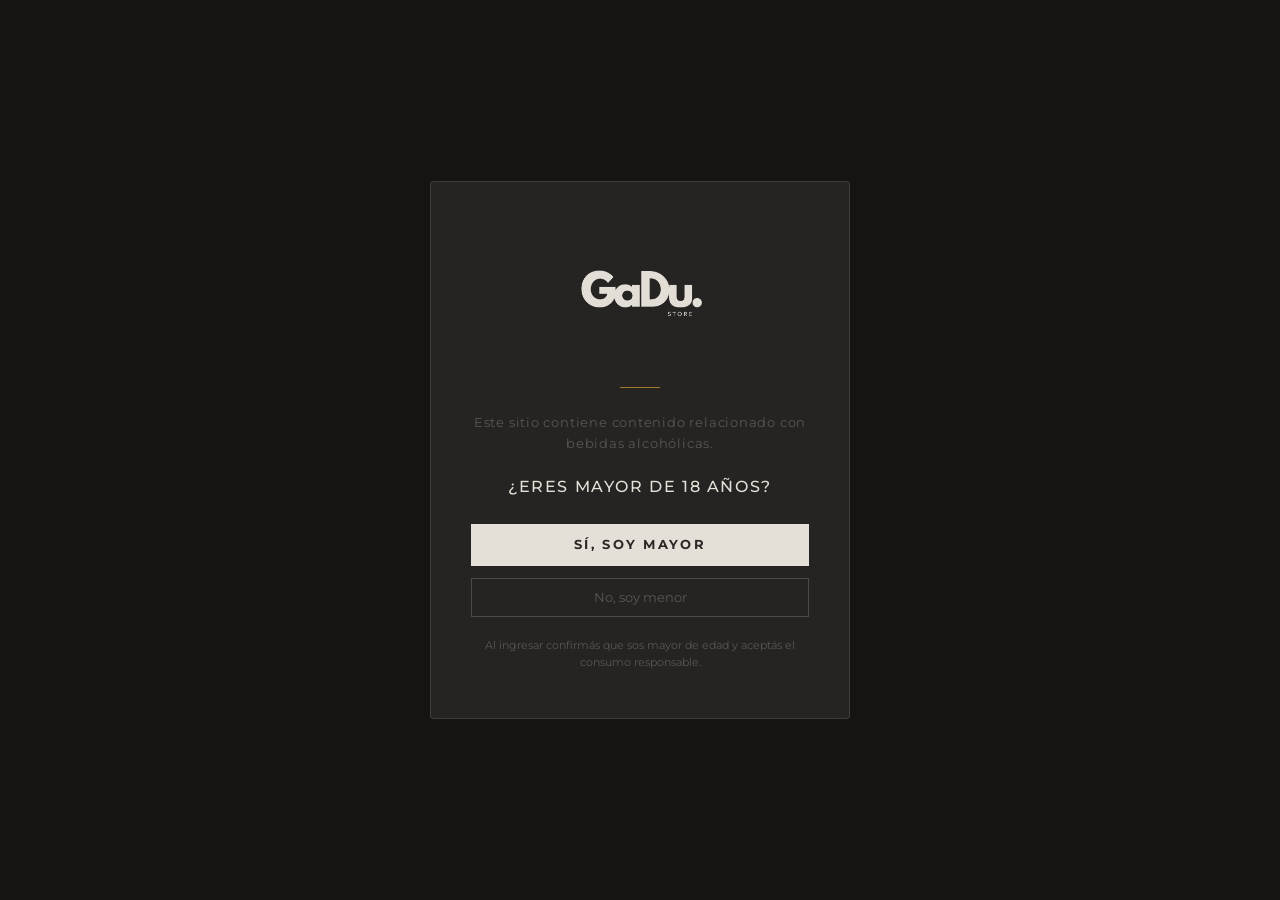
==== catalogo.html @ 3890386d "feat: catálogo como página independiente por marca" ====
<!DOCTYPE html>
<html lang="es">
<head>
    <meta charset="UTF-8">
    <meta name="viewport" content="width=device-width, initial-scale=1.0">
    <title>Catálogo — Gadu Store</title>
    <link rel="stylesheet" href="styles.css">
    <link rel="preconnect" href="https://fonts.googleapis.com">
    <link rel="preconnect" href="https://fonts.gstatic.com" crossorigin>
    <link href="https://fonts.googleapis.com/css2?family=Montserrat:wght@300;400;500;700&family=Cormorant+Garamond:ital,wght@0,300;0,400;1,300&display=swap" rel="stylesheet">
</head>
<body>

<!-- ======= MODAL EDAD ======= -->
<div id="age-modal" class="modal-overlay">
    <div class="modal-box">
        <img src="IMAGENES/Logo Gadu/Logo GaDu.png" alt="Gadu Store" class="modal-logo">
        <div class="modal-divider"></div>
        <p class="modal-text">Este sitio contiene contenido relacionado con bebidas alcohólicas.</p>
        <p class="modal-question">¿Eres mayor de 18 años?</p>
        <div class="modal-buttons">
            <button id="yes-btn" class="btn-age-yes">SÍ, SOY MAYOR</button>
            <button id="no-btn" class="btn-age-no">No, soy menor</button>
        </div>
        <p class="modal-legal">Al ingresar confirmás que sos mayor de edad y aceptás el consumo responsable.</p>
    </div>
</div>

<!-- ======= MENOR DE EDAD ======= -->
<div id="underage-block" class="underage-screen" style="display:none;">
    <p>Debes ser mayor de 18 años para ingresar.</p>
</div>

<!-- ======= CONTENIDO PRINCIPAL ======= -->
<div id="main-content" style="display:none;">

    <!-- TOP BAR -->
    <div class="topbar">
        <div class="topbar-left">
            <span>// PARAGUAY</span>
        </div>
        <div class="topbar-right">
            <a href="https://www.instagram.com/gadu_storepy/" target="_blank" class="topbar-link" aria-label="Instagram">
                <svg width="15" height="15" viewBox="0 0 24 24" fill="currentColor"><path d="M12 2.163c3.204 0 3.584.012 4.85.07 3.252.148 4.771 1.691 4.919 4.919.058 1.265.069 1.645.069 4.849 0 3.205-.012 3.584-.069 4.849-.149 3.225-1.664 4.771-4.919 4.919-1.266.058-1.644.07-4.85.07-3.204 0-3.584-.012-4.849-.07-3.26-.149-4.771-1.699-4.919-4.92-.058-1.265-.07-1.644-.07-4.849 0-3.204.013-3.583.07-4.849.149-3.227 1.664-4.771 4.919-4.919 1.266-.057 1.645-.069 4.849-.069zm0-2.163c-3.259 0-3.667.014-4.947.072-4.358.2-6.78 2.618-6.98 6.98-.059 1.281-.073 1.689-.073 4.948 0 3.259.014 3.668.072 4.948.2 4.358 2.618 6.78 6.98 6.98 1.281.058 1.689.072 4.948.072 3.259 0 3.668-.014 4.948-.072 4.354-.2 6.782-2.618 6.979-6.98.059-1.28.073-1.689.073-4.948 0-3.259-.014-3.667-.072-4.947-.196-4.354-2.617-6.78-6.979-6.98-1.281-.059-1.69-.073-4.949-.073zm0 5.838c-3.403 0-6.162 2.759-6.162 6.162s2.759 6.163 6.162 6.163 6.162-2.759 6.162-6.163c0-3.403-2.759-6.162-6.162-6.162zm0 10.162c-2.209 0-4-1.79-4-4 0-2.209 1.791-4 4-4s4 1.791 4 4c0 2.21-1.791 4-4 4zm6.406-11.845c-.796 0-1.441.645-1.441 1.44s.645 1.44 1.441 1.44c.795 0 1.439-.645 1.439-1.44s-.644-1.44-1.439-1.44z"/></svg>
            </a>
            <a href="https://wa.me/595993330038" target="_blank" class="topbar-link" aria-label="WhatsApp">
                <svg width="15" height="15" viewBox="0 0 24 24" fill="currentColor"><path d="M17.472 14.382c-.297-.149-1.758-.867-2.03-.967-.273-.099-.471-.148-.67.15-.197.297-.767.966-.94 1.164-.173.199-.347.223-.644.075-.297-.15-1.255-.463-2.39-1.475-.883-.788-1.48-1.761-1.653-2.059-.173-.297-.018-.458.13-.606.134-.133.298-.347.446-.52.149-.174.198-.298.298-.497.099-.198.05-.371-.025-.52-.075-.149-.669-1.612-.916-2.207-.242-.579-.487-.5-.669-.51-.173-.008-.371-.01-.57-.01-.198 0-.52.074-.792.372-.272.297-1.04 1.016-1.04 2.479 0 1.462 1.065 2.875 1.213 3.074.149.198 2.096 3.2 5.077 4.487.709.306 1.262.489 1.694.625.712.227 1.36.195 1.871.118.571-.085 1.758-.719 2.006-1.413.248-.694.248-1.289.173-1.413-.074-.124-.272-.198-.57-.347m-5.421 7.403h-.004a9.87 9.87 0 01-5.031-1.378l-.361-.214-3.741.982.998-3.648-.235-.374a9.86 9.86 0 01-1.51-5.26c.001-5.45 4.436-9.884 9.888-9.884 2.64 0 5.122 1.03 6.988 2.898a9.825 9.825 0 012.893 6.994c-.003 5.45-4.437 9.884-9.885 9.884m8.413-18.297A11.815 11.815 0 0012.05 0C5.495 0 .16 5.335.157 11.892c0 2.096.547 4.142 1.588 5.945L.057 24l6.305-1.654a11.882 11.882 0 005.683 1.448h.005c6.554 0 11.89-5.335 11.893-11.893a11.821 11.821 0 00-3.48-8.413z"/></svg>
            </a>
        </div>
    </div>

    <!-- NAVBAR -->
    <header id="navbar">
        <nav class="navbar">
            <a href="index.html" class="logo-link">
                <img src="IMAGENES/Logo Gadu/Logo GaDu.png" alt="Gadu Store" class="nav-logo">
            </a>
            <ul class="nav-links">
                <li><a href="index.html">INICIO</a></li>
                <li><a href="catalogo.html" class="nav-active">CATÁLOGO</a></li>
                <li><a href="index.html#marcas">MARCAS</a></li>
                <li><a href="index.html#contacto">CONTACTO</a></li>
            </ul>
            <button class="cart-btn" onclick="toggleCartPanel()" aria-label="Carrito">
                <svg width="20" height="20" viewBox="0 0 24 24" fill="none" stroke="currentColor" stroke-width="1.5" stroke-linecap="round" stroke-linejoin="round">
                    <path d="M6 2 3 6v14a2 2 0 0 0 2 2h14a2 2 0 0 0 2-2V6l-3-4z"/><line x1="3" y1="6" x2="21" y2="6"/><path d="M16 10a4 4 0 0 1-8 0"/>
                </svg>
                <span class="cart-badge" id="cart-count">0</span>
            </button>
            <button class="hamburger" id="hamburger" onclick="toggleMenu()">
                <span></span><span></span><span></span>
            </button>
        </nav>
        <div class="mobile-menu" id="mobile-menu">
            <a href="index.html"    onclick="toggleMenu()">INICIO</a>
            <a href="catalogo.html" onclick="toggleMenu()">CATÁLOGO</a>
            <a href="index.html#marcas"   onclick="toggleMenu()">MARCAS</a>
            <a href="index.html#contacto" onclick="toggleMenu()">CONTACTO</a>
        </div>
    </header>

    <!-- HERO DE MARCA (generado por JS) -->
    <div id="catalog-hero" class="catalog-page-hero"></div>

    <!-- CATÁLOGO (grilla) -->
    <section id="catalogo" class="catalog-section">
        <div class="catalog-head">
            <p class="catalog-sub"><span id="wine-count">0</span> vinos disponibles</p>
            <div class="brand-filters" id="brand-filters"></div>
        </div>
        <div class="catalog-grid" id="catalog-grid"></div>
    </section>

    <!-- PANEL CARRITO (flotante) -->
    <div class="cart-panel" id="cart-panel">
        <div class="cart-panel-head">
            <h3>TU PEDIDO</h3>
            <button class="cart-panel-close" onclick="toggleCartPanel()">✕</button>
        </div>
        <div id="cart-empty-msg" class="cart-empty-msg">
            <p>Todavía no seleccionaste ningún vino.</p>
            <a href="catalogo.html" onclick="toggleCartPanel()" class="cart-go-catalog">Ver Catálogo</a>
        </div>
        <div id="cart-items-wrap" style="display:none;">
            <div id="cart-items-list"></div>
            <div class="cart-total-row">
                <span>TOTAL</span>
                <span id="cart-total">0 Gs</span>
            </div>
            <div class="cart-panel-btns">
                <button class="btn-clear" onclick="clearCart()">Limpiar</button>
                <button class="btn-wa-order" onclick="sendWhatsAppOrder()">
                    <svg width="16" height="16" viewBox="0 0 24 24" fill="currentColor"><path d="M17.472 14.382c-.297-.149-1.758-.867-2.03-.967-.273-.099-.471-.148-.67.15-.197.297-.767.966-.94 1.164-.173.199-.347.223-.644.075-.297-.15-1.255-.463-2.39-1.475-.883-.788-1.48-1.761-1.653-2.059-.173-.297-.018-.458.13-.606.134-.133.298-.347.446-.52.149-.174.198-.298.298-.497.099-.198.05-.371-.025-.52-.075-.149-.669-1.612-.916-2.207-.242-.579-.487-.5-.669-.51-.173-.008-.371-.01-.57-.01-.198 0-.52.074-.792.372-.272.297-1.04 1.016-1.04 2.479 0 1.462 1.065 2.875 1.213 3.074.149.198 2.096 3.2 5.077 4.487.709.306 1.262.489 1.694.625.712.227 1.36.195 1.871.118.571-.085 1.758-.719 2.006-1.413.248-.694.248-1.289.173-1.413-.074-.124-.272-.198-.57-.347m-5.421 7.403h-.004a9.87 9.87 0 01-5.031-1.378l-.361-.214-3.741.982.998-3.648-.235-.374a9.86 9.86 0 01-1.51-5.26c.001-5.45 4.436-9.884 9.888-9.884 2.64 0 5.122 1.03 6.988 2.898a9.825 9.825 0 012.893 6.994c-.003 5.45-4.437 9.884-9.885 9.884m8.413-18.297A11.815 11.815 0 0012.05 0C5.495 0 .16 5.335.157 11.892c0 2.096.547 4.142 1.588 5.945L.057 24l6.305-1.654a11.882 11.882 0 005.683 1.448h.005c6.554 0 11.89-5.335 11.893-11.893a11.821 11.821 0 00-3.48-8.413z"/></svg>
                    Enviar por WhatsApp
                </button>
            </div>
        </div>
    </div>
    <div class="cart-backdrop" id="cart-backdrop" onclick="toggleCartPanel()"></div>

    <!-- FOOTER -->
    <footer class="footer">
        <div class="footer-inner">
            <img src="IMAGENES/Logo Gadu/Logo GaDu.png" alt="Gadu Store" class="footer-logo">
            <p class="footer-tagline">Vinos selectos para cada momento</p>
            <div class="footer-socials">
                <a href="https://www.instagram.com/gadu_storepy/" target="_blank">Instagram</a>
                <span>//</span>
                <a href="https://wa.me/595993330038" target="_blank">WhatsApp</a>
            </div>
            <p class="footer-legal">© 2024 Gadu Store &nbsp;·&nbsp; Consumo responsable +18</p>
        </div>
    </footer>

</div><!-- /main-content -->

<!-- WHATSAPP FLOTANTE -->
<a href="https://wa.me/595993330038" target="_blank" class="wa-float" id="wa-float" aria-label="WhatsApp">
    <svg width="26" height="26" viewBox="0 0 24 24" fill="currentColor"><path d="M17.472 14.382c-.297-.149-1.758-.867-2.03-.967-.273-.099-.471-.148-.67.15-.197.297-.767.966-.94 1.164-.173.199-.347.223-.644.075-.297-.15-1.255-.463-2.39-1.475-.883-.788-1.48-1.761-1.653-2.059-.173-.297-.018-.458.13-.606.134-.133.298-.347.446-.52.149-.174.198-.298.298-.497.099-.198.05-.371-.025-.52-.075-.149-.669-1.612-.916-2.207-.242-.579-.487-.5-.669-.51-.173-.008-.371-.01-.57-.01-.198 0-.52.074-.792.372-.272.297-1.04 1.016-1.04 2.479 0 1.462 1.065 2.875 1.213 3.074.149.198 2.096 3.2 5.077 4.487.709.306 1.262.489 1.694.625.712.227 1.36.195 1.871.118.571-.085 1.758-.719 2.006-1.413.248-.694.248-1.289.173-1.413-.074-.124-.272-.198-.57-.347m-5.421 7.403h-.004a9.87 9.87 0 01-5.031-1.378l-.361-.214-3.741.982.998-3.648-.235-.374a9.86 9.86 0 01-1.51-5.26c.001-5.45 4.436-9.884 9.888-9.884 2.64 0 5.122 1.03 6.988 2.898a9.825 9.825 0 012.893 6.994c-.003 5.45-4.437 9.884-9.885 9.884m8.413-18.297A11.815 11.815 0 0012.05 0C5.495 0 .16 5.335.157 11.892c0 2.096.547 4.142 1.588 5.945L.057 24l6.305-1.654a11.882 11.882 0 005.683 1.448h.005c6.554 0 11.89-5.335 11.893-11.893a11.821 11.821 0 00-3.48-8.413z"/></svg>
</a>

<script src="script.js"></script>
</body>
</html>
---- styles.css ----
/* =============================================
   GADU STORE — styles.css  (rediseño v2)
   Inspirado en Mosquita Muerta Wines
   Fondo oscuro · Paneles beige · Zoom hover
   ============================================= */

:root {
    --dark:      #1C1B19;
    --dark-2:    #252422;
    --beige:     #e4e0d7;
    --beige-lt:  #eeebe5;
    --text-dark: #2a2826;
    --text-mid:  #5a5652;
    --gold:      #a07830;
    --wine:      #6B1F27;
    --wa:        #25D366;
    --white:     #ffffff;
    --trans:     all .35s ease;
}

*, *::before, *::after { margin:0; padding:0; box-sizing:border-box; }
html { scroll-behavior:smooth; }
body {
    font-family: 'Montserrat', sans-serif;
    background: var(--beige);
    color: var(--beige);
    line-height: 1.6;
    overflow-x: hidden;
}
a { text-decoration: none; color: inherit; }
ul { list-style: none; }
button { cursor: pointer; font-family: inherit; }

::-webkit-scrollbar { width:5px; height:5px; }
::-webkit-scrollbar-track { background: var(--dark-2); }
::-webkit-scrollbar-thumb { background: var(--gold); border-radius:3px; }

/* =============================================
   MODAL EDAD
   ============================================= */
#age-modal {
    position: fixed; inset:0; z-index:9999;
    background: rgba(10,9,8,.95);
    display: flex; align-items:center; justify-content:center;
    backdrop-filter: blur(6px);
}
.modal-box {
    background: var(--dark-2);
    border: 1px solid rgba(228,224,215,.12);
    border-radius: 4px;
    padding: 3rem 2.5rem;
    max-width: 420px; width:90%;
    text-align: center;
}
.modal-logo {
    width: 200px; height:auto;
    display:block; margin: 0 auto 1.5rem;
}
.modal-divider {
    width:40px; height:1px;
    background: var(--gold);
    margin: 0 auto 1.5rem;
}
.modal-text { font-size:.82rem; color:var(--text-mid); letter-spacing:.06em; margin-bottom:.5rem; }
.modal-question {
    font-size:1rem; font-weight:500;
    letter-spacing:.1em; text-transform:uppercase;
    color:var(--beige); margin: 1.25rem 0 1.5rem;
}
.modal-buttons { display:flex; flex-direction:column; gap:.75rem; }
.btn-age-yes {
    background: var(--beige); color:var(--text-dark);
    border:none; padding:.85rem;
    font-family:inherit; font-size:.8rem;
    font-weight:700; letter-spacing:.18em;
    text-transform:uppercase;
    transition:var(--trans);
}
.btn-age-yes:hover { background:var(--white); }
.btn-age-no {
    background:transparent; color:var(--text-mid);
    border:1px solid rgba(228,224,215,.2);
    padding:.7rem; font-size:.8rem;
    font-family:inherit; transition:var(--trans);
}
.btn-age-no:hover { border-color:var(--text-mid); }
.modal-legal { font-size:.68rem; color:var(--text-mid); margin-top:1.25rem; line-height:1.5; }

/* UNDERAGE */
#underage-block {
    position:fixed; inset:0;
    background:var(--dark);
    display:flex; align-items:center; justify-content:center;
    font-size:1rem; letter-spacing:.1em;
    text-transform:uppercase; color:var(--text-mid);
}

/* =============================================
   TOP BAR
   ============================================= */
.topbar {
    background: var(--dark-2);
    border-bottom: 1px solid rgba(228,224,215,.06);
    padding: .5rem 2rem;
    display: flex; align-items:center;
    justify-content: space-between;
}
.topbar-left {
    font-size:.65rem; letter-spacing:.2em;
    color:var(--text-mid); text-transform:uppercase;
}
.topbar-right { display:flex; gap:1.25rem; align-items:center; }
.topbar-link {
    color:var(--text-mid); transition:color .2s;
    display:flex; align-items:center;
}
.topbar-link:hover { color:var(--beige); }

/* =============================================
   NAVBAR
   ============================================= */
header {
    position: sticky; top:0; z-index:100;
    background: rgba(28,27,25,.97);
    border-bottom: 1px solid rgba(228,224,215,.08);
    backdrop-filter: blur(10px);
}
.navbar {
    display:flex; align-items:center;
    padding: .75rem 2rem; gap:2rem;
}
.logo-link { display:flex; align-items:center; }
.nav-logo {
    height: 52px; width:auto;
    transition: opacity .2s;
}
.nav-logo:hover { opacity:.85; }
.nav-links {
    display:flex; gap:2rem; margin-left:auto;
}
.nav-links a {
    font-size:.72rem; font-weight:500;
    letter-spacing:.18em; text-transform:uppercase;
    color:rgba(228,224,215,.7);
    transition: color .2s;
    position:relative;
}
.nav-links a::after {
    content:''; position:absolute;
    bottom:-4px; left:0; right:0;
    height:1px; background:var(--gold);
    transform: scaleX(0);
    transition: transform .25s ease;
}
.nav-links a:hover { color:var(--beige); }
.nav-links a:hover::after { transform: scaleX(1); }

.cart-btn {
    position:relative; background:transparent;
    border:1px solid rgba(228,224,215,.2);
    color:var(--beige); padding:.5rem .75rem;
    border-radius:2px; transition:var(--trans);
    display:flex; align-items:center; gap:.4rem;
}
.cart-btn:hover { border-color:var(--beige); }
.cart-badge {
    background: var(--gold); color:var(--dark);
    font-size:.65rem; font-weight:700;
    width:18px; height:18px; border-radius:50%;
    display:flex; align-items:center; justify-content:center;
    line-height:1;
}
.hamburger {
    display:none; flex-direction:column; gap:5px;
    background:transparent; border:none; padding:.3rem;
}
.hamburger span {
    display:block; width:22px; height:1.5px;
    background:var(--beige); border-radius:1px;
}
.mobile-menu {
    display:none; flex-direction:column;
    background:var(--dark-2);
    border-top: 1px solid rgba(228,224,215,.06);
    padding:1rem 2rem 1.5rem;
}
.mobile-menu a {
    padding:.75rem 0;
    font-size:.75rem; font-weight:500; letter-spacing:.16em;
    text-transform:uppercase; color:rgba(228,224,215,.7);
    border-bottom:1px solid rgba(228,224,215,.06);
    transition:color .2s;
}
.mobile-menu a:last-child { border:none; }
.mobile-menu a:hover { color:var(--beige); }
.mobile-menu.open { display:flex; }

/* =============================================
   GRID DE PANELES
   ============================================= */
main { display:flex; flex-direction:column; gap:6px; padding:6px 0; }

.pair {
    display:flex; gap:6px;
    height: clamp(320px, 42vw, 480px);
}

/* Panel genérico */
.panel { flex:1; overflow:hidden; position:relative; }

/* Panel de IMAGEN */
.panel-img { cursor:pointer; }
.panel-img-inner {
    width:100%; height:100%;
    background-size:cover;
    background-position:center;
    transition: transform .75s cubic-bezier(.25,.46,.45,.94);
}
.panel-img:hover .panel-img-inner { transform:scale(1.07); }

/* Panel de TEXTO */
.panel-text {
    background: var(--beige);
    display:flex; align-items:center; justify-content:center;
    cursor: pointer;
}
.panel-text-inner {
    text-align:center; padding:2.5rem;
    max-width:400px;
}

/* Logo de marca (imagen cuando esté disponible) */
.brand-logo-img {
    max-width: 280px; max-height: 130px;
    width: 100%; height: auto;
    display: block; margin: 0 auto 1.1rem;
    object-fit: contain;
    filter: none; /* logo ya viene con color oscuro sobre fondo transparente */
}

/* Placeholder de texto cuando no hay logo */
.brand-logo-text {
    font-family: 'Cormorant Garamond', serif;
    font-size: clamp(1.1rem, 2.2vw, 1.6rem);
    font-weight: 400; font-style: italic;
    letter-spacing: .06em;
    color: var(--text-dark);
    margin-bottom: 1.1rem;
    line-height: 1.2;
}

.brand-sub {
    font-size: .7rem; font-weight: 500;
    letter-spacing: .18em; text-transform: uppercase;
    color: var(--gold); margin-bottom: .9rem !important;
}

/* Grid de múltiples logos (Espumantes) */
.brand-logos-grid {
    display: flex; flex-wrap: wrap;
    justify-content: center; align-items: center;
    gap: .75rem 1.25rem;
    margin-bottom: .75rem;
}
.brand-logo-multi {
    height: 36px; width: auto;
    max-width: 110px;
    object-fit: contain;
    filter: none;
    opacity: .85;
    transition: opacity .2s;
}
.brand-panel:hover .brand-logo-multi { opacity: 1; }

.panel-line {
    width:44px; height:1px;
    background:var(--text-dark);
    margin:0 auto 1.25rem;
}
.panel-text-inner p {
    font-size:.8rem; color:var(--text-mid);
    line-height:1.75; margin-bottom:1.5rem;
    font-weight:300; letter-spacing:.04em;
}
.panel-cta {
    display:inline-block;
    font-size:.68rem; font-weight:700;
    letter-spacing:.2em; text-transform:uppercase;
    color:var(--text-dark);
    border-bottom:1px solid var(--text-dark);
    padding-bottom:2px;
    transition:var(--trans);
}
.panel-text:hover .panel-cta {
    color:var(--gold);
    border-color:var(--gold);
}

/* Hover sutil en panel de texto */
.brand-panel { transition: background .3s ease; }
.brand-panel:hover { background: #dedad0; }

/* =============================================
   MARCAS BANNER
   ============================================= */
.brands-bar {
    background: var(--dark-2);
    border-top: 1px solid rgba(228,224,215,.06);
    border-bottom: 1px solid rgba(228,224,215,.06);
    padding: 1.2rem 0;
    overflow:hidden; position:relative;
}
.brands-label {
    position:absolute; left:0; top:0; bottom:0;
    background:var(--gold); color:var(--dark);
    display:flex; align-items:center;
    padding:0 1.5rem;
    font-size:.65rem; font-weight:700;
    letter-spacing:.2em; text-transform:uppercase;
    z-index:2; white-space:nowrap;
}
.marquee-wrap { overflow:hidden; }
.marquee-inner {
    display:flex; align-items:center;
    gap:2rem; white-space:nowrap;
    width:max-content;
    animation: marquee 35s linear infinite;
    padding-left:220px;
}
.marquee-inner:hover { animation-play-state:paused; }
.marquee-inner span {
    color:rgba(228,224,215,.6);
    font-size:.72rem; font-weight:300;
    letter-spacing:.16em; text-transform:uppercase;
    flex-shrink:0;
}
.marquee-inner .mdot { color:var(--gold); font-size:.5rem; }
.marquee-logo {
    height: 34px;
    width: auto;
    max-width: 130px;
    object-fit: contain;
    flex-shrink: 0;
    filter: brightness(0) invert(1);
    opacity: .65;
    transition: opacity .25s;
}
.marquee-inner:hover .marquee-logo { opacity: 1; }
@keyframes marquee {
    from { transform:translateX(0); }
    to   { transform:translateX(-50%); }
}

/* =============================================
   PÁGINA DE CATÁLOGO — HERO
   ============================================= */
.catalog-page-hero {
    position: relative;
    min-height: 260px;
    background: var(--dark-2);
    background-size: cover;
    background-position: center;
    display: flex;
    align-items: center;
    justify-content: center;
    overflow: hidden;
}
.catalog-page-hero::before {
    content: '';
    position: absolute;
    inset: 0;
    background: rgba(0,0,0,.62);
}
.catalog-hero-inner {
    position: relative;
    z-index: 1;
    text-align: center;
    padding: 2rem 1.5rem;
}
.catalog-hero-eyebrow {
    font-size: .65rem;
    letter-spacing: .25em;
    color: var(--gold);
    margin-bottom: .75rem;
}
.catalog-hero-title {
    font-size: clamp(1.3rem, 3vw, 2.2rem);
    font-weight: 700;
    letter-spacing: .2em;
    color: var(--beige);
    margin-bottom: .5rem;
}
.catalog-hero-sub {
    font-size: .72rem;
    letter-spacing: .14em;
    color: rgba(228,224,215,.65);
    margin-top: .4rem;
}
.catalog-hero-logo {
    max-height: 80px;
    max-width: 280px;
    object-fit: contain;
    filter: brightness(0) invert(1);
    margin-bottom: 1rem;
    display: block;
    margin-left: auto;
    margin-right: auto;
}
.catalog-hero-logos {
    display: flex;
    flex-wrap: wrap;
    gap: .75rem 1.5rem;
    justify-content: center;
    align-items: center;
    margin-bottom: 1rem;
}
.catalog-hero-logo-multi {
    height: 30px;
    width: auto;
    max-width: 100px;
    object-fit: contain;
    filter: brightness(0) invert(1);
    opacity: .85;
}
.catalog-back-link {
    position: absolute;
    top: 1.2rem;
    left: 1.5rem;
    z-index: 2;
    color: rgba(228,224,215,.7);
    font-size: .65rem;
    letter-spacing: .15em;
    text-decoration: none;
    display: flex;
    align-items: center;
    gap: .4rem;
    transition: color .2s;
}
.catalog-back-link:hover { color: var(--gold); }

/* nav-active para catálogo */
.nav-active { color: var(--gold) !important; }

/* =============================================
   CATÁLOGO
   ============================================= */
.catalog-section {
    padding: 3rem 0 4rem;
    background: #010101;
}
.catalog-head {
    text-align:center; padding:0 2rem;
    margin-bottom:2.5rem;
}
.catalog-head h2 {
    font-size: clamp(1rem, 2.5vw, 1.4rem);
    font-weight:700; letter-spacing:.22em;
    text-transform:uppercase; color:var(--beige);
    margin-bottom:1rem;
}
.section-line {
    width:44px; height:1px;
    background:var(--gold);
    margin:0 auto 1rem;
}
.catalog-sub { font-size:.78rem; color:var(--beige); letter-spacing:.08em; margin-bottom:1.5rem; }

/* Filtros de marca */
.brand-filters {
    display: flex; flex-wrap: wrap;
    gap: .5rem; justify-content: center;
    margin-top: 1.25rem;
}
.filter-btn {
    background: transparent;
    border: 1px solid rgba(228,224,215,.2);
    color: rgba(228,224,215,.55);
    padding: .4rem 1rem;
    font-family: inherit; font-size: .65rem;
    font-weight: 600; letter-spacing: .14em;
    text-transform: uppercase;
    border-radius: 2px;
    transition: var(--trans);
    cursor: pointer;
}
.filter-btn:hover {
    border-color: var(--gold);
    color: var(--gold);
}
.filter-btn.active {
    background: var(--gold);
    border-color: var(--gold);
    color: var(--dark);
}

/* GRILLA PÁGINA CATÁLOGO */
.catalog-grid {
    display: grid;
    grid-template-columns: repeat(auto-fill, minmax(200px, 1fr));
    gap: 8px;
    padding: 1.5rem 2rem 3rem;
    max-width: 1400px;
    margin: 0 auto;
}
.catalog-grid .wine-card {
    min-width: unset;
    max-width: unset;
    width: 100%;
}

.catalog-wrapper { position:relative; display:flex; align-items:center; }
.catalog-track {
    display:flex; gap:6px;
    overflow-x:auto; scroll-behavior:smooth;
    -webkit-overflow-scrolling:touch;
    padding:1rem 2rem 2rem;
    scrollbar-width:thin;
    scrollbar-color: var(--gold) #010101;
}
.catalog-track::-webkit-scrollbar { height:3px; }
.catalog-track::-webkit-scrollbar-thumb { background:var(--gold); }

.slide-btn {
    position:absolute; z-index:10;
    background:var(--dark-2);
    border:1px solid rgba(228,224,215,.15);
    color:var(--beige); width:42px; height:42px;
    border-radius:50%; font-size:1.6rem;
    display:flex; align-items:center; justify-content:center;
    transition:var(--trans); line-height:1;
}
.slide-btn:hover { background:var(--gold); border-color:var(--gold); color:var(--dark); }
.slide-prev { left:.5rem; }
.slide-next { right:.5rem; }
.slide-btn:disabled { opacity:.25; pointer-events:none; }

/* WINE CARD */
.wine-card {
    min-width:210px; max-width:210px;
    background:#010101;
    border:1px solid rgba(228,224,215,.08);
    flex-shrink:0;
    display:flex; flex-direction:column;
    transition:var(--trans);
}
.wine-card:hover {
    border-color:rgba(228,224,215,.22);
    transform:translateY(-3px);
}
.card-visual {
    height:140px;
    display:flex; align-items:center;
    justify-content:center; position:relative;
    overflow:hidden;
}
.card-bottle-wrap {
    display:flex; flex-direction:column;
    align-items:center; z-index:1;
}
.cb-cap { width:12px; height:8px; border-radius:2px 2px 0 0; }
.cb-neck { width:16px; height:36px; }
.cb-shoulder {
    width:32px; height:12px;
    clip-path:polygon(22% 0%,78% 0%,100% 100%,0% 100%);
}
.cb-body {
    width:50px; height:70px;
    border-radius:2px 2px 7px 7px;
    position:relative; overflow:hidden;
    box-shadow: inset 3px 0 8px rgba(255,255,255,.07);
}
.cb-label {
    position:absolute; top:8px; left:50%;
    transform:translateX(-50%);
    width:36px; height:28px; border-radius:2px;
    background:rgba(228,224,215,.14);
    border:1px solid rgba(255,255,255,.1);
}
.cb-shine {
    position:absolute; top:0; left:5px;
    width:6px; height:100%;
    background:linear-gradient(90deg,rgba(255,255,255,.1),transparent);
}

.card-body { padding:.85rem; display:flex; flex-direction:column; flex:1; }
.card-badge {
    display:inline-block; align-self:flex-start;
    font-size:.58rem; font-weight:700; letter-spacing:.1em;
    text-transform:uppercase; padding:.18rem .55rem;
    color:var(--dark); margin-bottom:.5rem;
    border-radius:1px;
}
.card-name {
    font-size:.82rem; font-weight:500;
    color:var(--beige); line-height:1.35;
    margin-bottom:.5rem; flex:1; letter-spacing:.02em;
}
.card-price {
    font-size:.9rem; font-weight:700;
    color:var(--gold); margin-bottom:.65rem;
    letter-spacing:.04em;
}
.card-qty-row {
    display:flex; align-items:center;
    background:rgba(228,224,215,.06);
    border-radius:2px; padding:.25rem .35rem;
    margin-bottom:.5rem; justify-content:space-between;
}
.cq-btn {
    background:var(--gold); color:var(--dark);
    border:none; width:26px; height:26px;
    border-radius:1px; font-size:1rem; font-weight:700;
    display:flex; align-items:center; justify-content:center;
    transition:var(--trans);
}
.cq-btn:hover { background:var(--beige); }
.cq-num {
    font-weight:700; font-size:.95rem;
    color:var(--beige); min-width:22px; text-align:center;
}
.card-add-btn {
    background:var(--beige); color:var(--text-dark);
    border:none; padding:.55rem;
    font-size:.65rem; font-weight:700;
    letter-spacing:.14em; text-transform:uppercase;
    width:100%; transition:var(--trans); font-family:inherit;
}
.card-add-btn:hover { background:var(--white); }
.card-add-btn.added { background:var(--gold); color:var(--dark); }

/* =============================================
   CART PANEL (sidebar)
   ============================================= */
.cart-panel {
    position:fixed; top:0; right:-420px; bottom:0;
    width:380px; max-width:95vw;
    background:var(--dark-2);
    border-left:1px solid rgba(228,224,215,.1);
    z-index:200; transition:right .35s ease;
    display:flex; flex-direction:column;
    overflow:hidden;
}
.cart-panel.open { right:0; }
.cart-backdrop {
    position:fixed; inset:0; z-index:199;
    background:rgba(0,0,0,.5);
    display:none; backdrop-filter:blur(2px);
}
.cart-backdrop.show { display:block; }

.cart-panel-head {
    display:flex; align-items:center;
    justify-content:space-between;
    padding:1.25rem 1.5rem;
    border-bottom:1px solid rgba(228,224,215,.08);
}
.cart-panel-head h3 {
    font-size:.78rem; font-weight:700;
    letter-spacing:.2em; color:var(--beige);
}
.cart-panel-close {
    background:transparent; border:none;
    color:var(--text-mid); font-size:1rem;
    padding:.25rem; transition:color .2s;
}
.cart-panel-close:hover { color:var(--beige); }

.cart-empty-msg {
    flex:1; display:flex; flex-direction:column;
    align-items:center; justify-content:center;
    gap:1rem; text-align:center; padding:2rem;
}
.cart-empty-msg p { font-size:.82rem; color:var(--text-mid); }
.cart-go-catalog {
    font-size:.7rem; font-weight:700; letter-spacing:.15em;
    text-transform:uppercase; color:var(--gold);
    border-bottom:1px solid var(--gold); padding-bottom:2px;
}

#cart-items-wrap {
    flex:1; display:flex; flex-direction:column;
    overflow:hidden;
}
#cart-items-list {
    flex:1; overflow-y:auto; padding:1rem 1.5rem;
    display:flex; flex-direction:column; gap:.75rem;
}
.cart-item-row {
    display:flex; align-items:center;
    gap:.75rem; padding-bottom:.75rem;
    border-bottom:1px solid rgba(228,224,215,.06);
}
.cart-item-info { flex:1; }
.cart-item-name {
    font-size:.78rem; color:var(--beige-lt);
    margin-bottom:.2rem; line-height:1.3;
}
.cart-item-price { font-size:.72rem; color:var(--gold); }
.cart-item-qty {
    display:flex; align-items:center; gap:.4rem;
}
.ciq-btn {
    background:rgba(228,224,215,.08); border:none;
    color:var(--beige); width:24px; height:24px;
    border-radius:1px; font-size:.9rem;
    display:flex; align-items:center; justify-content:center;
    transition:var(--trans);
}
.ciq-btn:hover { background:var(--gold); color:var(--dark); }
.cart-item-remove {
    background:transparent; border:none;
    color:rgba(228,224,215,.3); font-size:.85rem;
    transition:color .2s; padding:.2rem;
}
.cart-item-remove:hover { color:#c0392b; }

.cart-total-row {
    display:flex; justify-content:space-between;
    align-items:center; padding:1rem 1.5rem;
    border-top:1px solid rgba(228,224,215,.1);
    font-size:.82rem; font-weight:700;
    letter-spacing:.12em; text-transform:uppercase;
    color:var(--beige);
}
#cart-total { color:var(--gold); font-size:1.1rem; }

.cart-panel-btns {
    display:flex; gap:.5rem; padding:1rem 1.5rem;
    border-top:1px solid rgba(228,224,215,.06);
}
.btn-clear {
    background:transparent; color:var(--text-mid);
    border:1px solid rgba(228,224,215,.15);
    padding:.65rem 1rem; font-size:.68rem;
    font-weight:700; letter-spacing:.12em;
    text-transform:uppercase; font-family:inherit;
    transition:var(--trans); flex-shrink:0;
}
.btn-clear:hover { border-color:var(--text-mid); color:var(--beige); }
.btn-wa-order {
    flex:1; display:flex; align-items:center;
    justify-content:center; gap:.5rem;
    background:var(--wa); color:#fff;
    border:none; padding:.65rem 1rem;
    font-size:.7rem; font-weight:700;
    letter-spacing:.1em; text-transform:uppercase;
    font-family:inherit; transition:var(--trans);
}
.btn-wa-order:hover { background:#128C7E; }

/* =============================================
   CONTACTO
   ============================================= */
.contact-section {
    background: var(--dark-2);
    padding: 5rem 2rem;
    border-top:1px solid rgba(228,224,215,.06);
}
.contact-grid {
    max-width:900px; margin:0 auto;
    display:grid; grid-template-columns:1fr 1fr;
    gap:4rem; align-items:center;
}
.contact-logo {
    height: 60px; width:auto;
    display:block; margin-bottom:1.25rem;
    filter: invert(0);
}
.contact-info h2 {
    font-size:1.1rem; font-weight:700;
    letter-spacing:.22em; color:var(--beige);
    margin-bottom:1rem;
}
.contact-info p {
    font-size:.82rem; color:var(--text-mid);
    margin-bottom:1.5rem; line-height:1.75;
}
.contact-list { display:flex; flex-direction:column; gap:.5rem; }
.contact-list li {
    font-size:.8rem; color:rgba(228,224,215,.6);
    letter-spacing:.06em;
}
.contact-ctas { display:flex; flex-direction:column; gap:1rem; }
.cta-wa, .cta-ig {
    display:flex; align-items:center; justify-content:center;
    gap:.75rem; padding:1rem 1.5rem;
    font-size:.72rem; font-weight:700;
    letter-spacing:.14em; text-transform:uppercase;
    transition:var(--trans);
}
.cta-wa {
    background:var(--wa); color:#fff;
}
.cta-wa:hover { background:#128C7E; transform:translateY(-2px); }
.cta-ig {
    background:transparent; color:var(--beige);
    border:1px solid rgba(228,224,215,.2);
}
.cta-ig:hover {
    background:linear-gradient(135deg,#833AB4,#FD1D1D,#FCAF45);
    border-color:transparent; transform:translateY(-2px);
}

/* =============================================
   FOOTER
   ============================================= */
.footer {
    background:var(--dark);
    border-top:1px solid rgba(228,224,215,.06);
    padding:3rem 2rem; text-align:center;
}
.footer-inner { max-width:500px; margin:0 auto; }
.footer-logo { height:50px; width:auto; margin:0 auto 1rem; display:block; }
.footer-tagline {
    font-size:.72rem; color:var(--text-mid);
    letter-spacing:.1em; font-style:italic;
    margin-bottom:1.25rem;
}
.footer-socials {
    display:flex; justify-content:center;
    align-items:center; gap:.75rem;
    margin-bottom:1.25rem;
    font-size:.68rem; font-weight:500;
    letter-spacing:.16em; text-transform:uppercase;
    color:rgba(228,224,215,.4);
}
.footer-socials a { color:rgba(228,224,215,.5); transition:color .2s; }
.footer-socials a:hover { color:var(--gold); }
.footer-legal { font-size:.65rem; color:rgba(228,224,215,.25); }

/* =============================================
   WHATSAPP FLOTANTE
   ============================================= */
.wa-float {
    position:fixed; bottom:2rem; right:2rem; z-index:150;
    background:var(--wa); color:#fff;
    width:56px; height:56px; border-radius:50%;
    display:none; align-items:center; justify-content:center;
    box-shadow:0 4px 20px rgba(37,211,102,.4);
    transition:var(--trans);
}
.wa-float:hover { background:#128C7E; transform:scale(1.1); }
.wa-float.show { display:flex; }

/* =============================================
   RESPONSIVE
   ============================================= */
@media (max-width:900px) {
    .pair { height:clamp(260px,56vw,380px); }
    .contact-grid { grid-template-columns:1fr; gap:2.5rem; }
}
@media (max-width:680px) {
    .nav-links { display:none; }
    .hamburger { display:flex; }
    .pair { flex-direction:column; height:auto; }
    .panel { height:260px; flex:none; }
    .panel-text { height:auto; padding:3rem 1.5rem; }
    .brands-label { position:static; padding:.5rem 1.5rem; display:block; text-align:center; }
    .marquee-inner { padding-left:1rem; }
    .cart-panel { width:100%; right:-100%; }
}
@media (max-width:420px) {
    .modal-box { padding:2rem 1.25rem; }
    .slide-btn { display:none; }
}
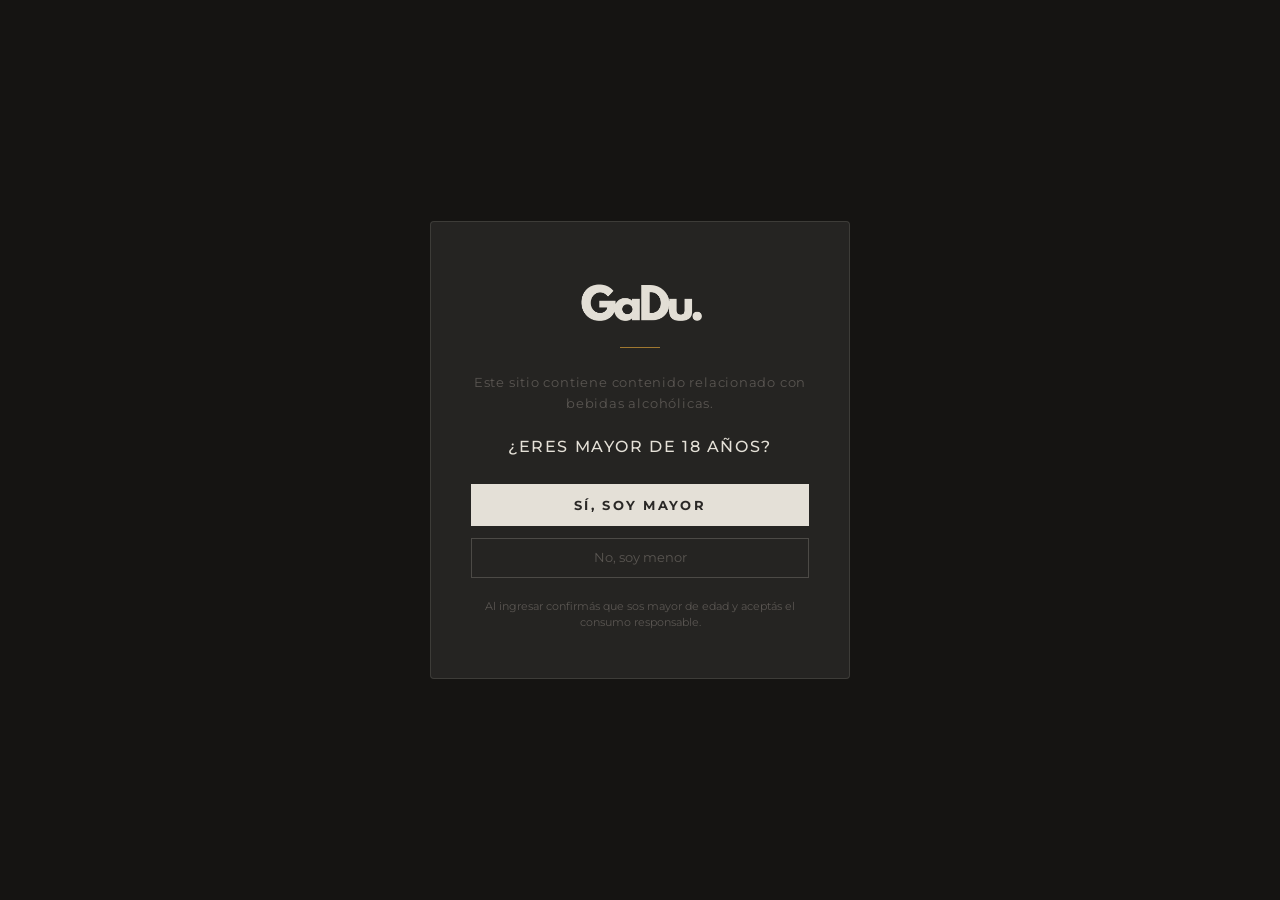
==== commit b8fb5be1: "fix: logo sin 'Store' — solo GaDu. en navbar, footer, modal y contacto" ====
--- a/catalogo.html
+++ b/catalogo.html
@@ -14,7 +14,7 @@
 <!-- ======= MODAL EDAD ======= -->
 <div id="age-modal" class="modal-overlay">
     <div class="modal-box">
-        <img src="IMAGENES/Logo Gadu/Logo GaDu.png" alt="Gadu Store" class="modal-logo">
+        <img src="IMAGENES/Logo Gadu/Logo GaDu solo.png" alt="GaDu" class="modal-logo">
         <div class="modal-divider"></div>
         <p class="modal-text">Este sitio contiene contenido relacionado con bebidas alcohólicas.</p>
         <p class="modal-question">¿Eres mayor de 18 años?</p>
@@ -53,7 +53,7 @@
     <header id="navbar">
         <nav class="navbar">
             <a href="index.html" class="logo-link">
-                <img src="IMAGENES/Logo Gadu/Logo GaDu.png" alt="Gadu Store" class="nav-logo">
+                <img src="IMAGENES/Logo Gadu/Logo GaDu solo.png" alt="GaDu" class="nav-logo">
             </a>
             <ul class="nav-links">
                 <li><a href="index.html">INICIO</a></li>
@@ -121,7 +121,7 @@
     <!-- FOOTER -->
     <footer class="footer">
         <div class="footer-inner">
-            <img src="IMAGENES/Logo Gadu/Logo GaDu.png" alt="Gadu Store" class="footer-logo">
+            <img src="IMAGENES/Logo Gadu/Logo GaDu solo.png" alt="GaDu" class="footer-logo">
             <p class="footer-tagline">Vinos selectos para cada momento</p>
             <div class="footer-socials">
                 <a href="https://www.instagram.com/gadu_storepy/" target="_blank">Instagram</a>
